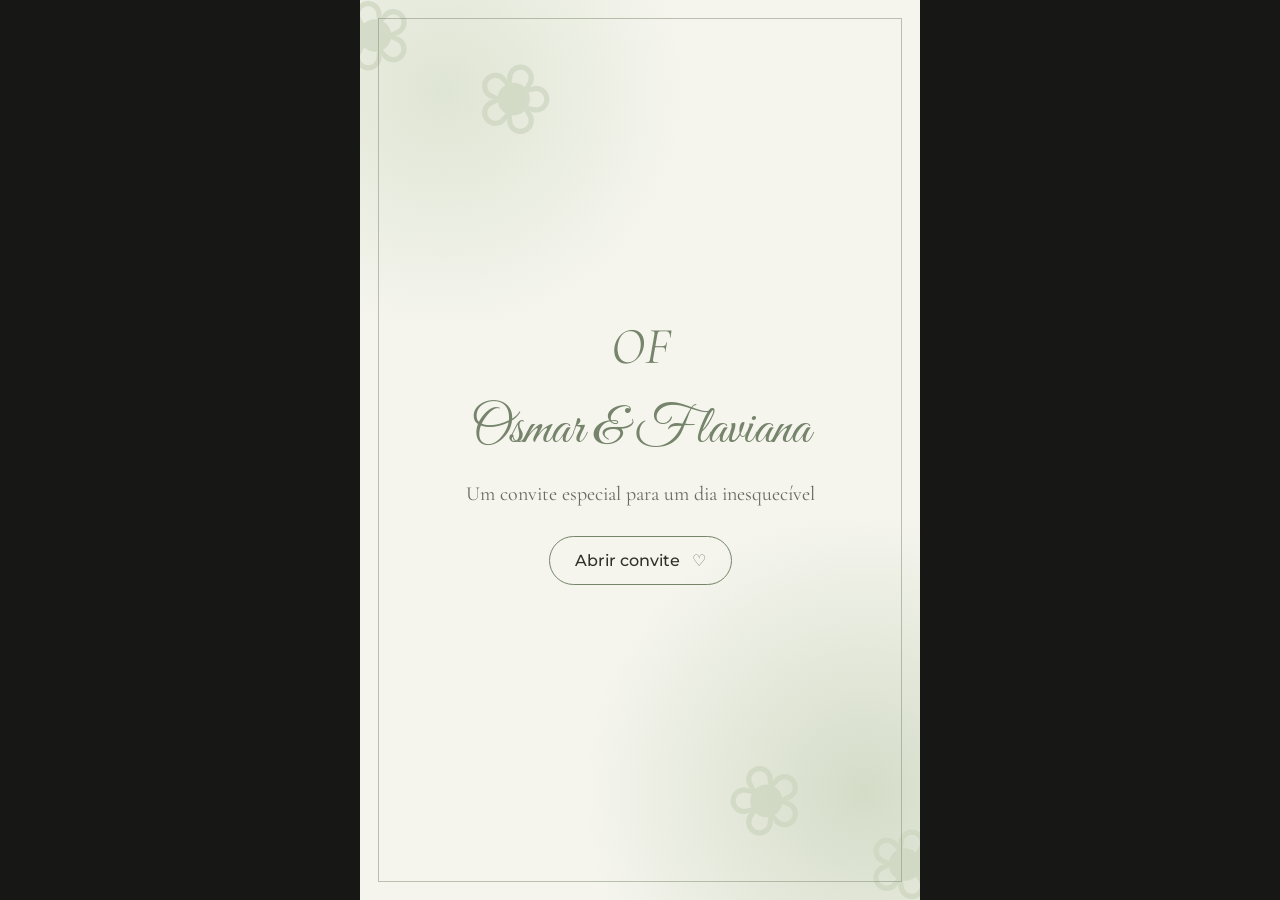
==== index.html @ 8fdf3452 "Add files via upload" ====
<!DOCTYPE html>
<html lang="pt-BR">
<head>
<meta charset="UTF-8">
<meta name="viewport" content="width=device-width, initial-scale=1.0, viewport-fit=cover">
<meta name="theme-color" content="#f4f4ed">
<title>Osmar & Flaviana | Convite</title>
<link rel="stylesheet" href="style.css">
</head>
<body>

<div class="intro-screen" id="intro">
  <div class="flowers top"></div>
  <div class="intro-inner">
    <div class="monogram">OF</div>
    <div class="script">Osmar & Flaviana</div>
    <p>Um convite especial para um dia inesquecível</p>
    <button onclick="abrirConvite()">Abrir convite <span>♡</span></button>
  </div>
  <div class="flowers bottom"></div>
</div>

<main id="convite" class="hidden">

  <section class="hero">
    <div class="petals" aria-hidden="true"></div>
    <div class="hero-content">
      <div class="monogram reveal">OF</div>
      <div class="verse reveal delay1">
        “E, acima de tudo, tenham amor,<br>
        pois o amor une perfeitamente todas as coisas.”
        <small>Colossenses 3:14</small>
      </div>
      <div class="rings reveal delay2">♡</div>
      <h1 class="script reveal delay2">Osmar <span>&</span> Flaviana</h1>
      <p class="hero-text reveal delay3">
        Com muita alegria, convidamos você para estar conosco
        no dia em que diremos sim a uma vida inteira juntos.
      </p>
      <div class="scroll-hint reveal delay4">deslize para continuar ↓</div>
    </div>
  </section>

  <section class="section date reveal-on-scroll">
    <span class="eyebrow">NOSSO GRANDE DIA</span>
    <div class="date-row">
      <div><small>sábado</small></div>
      <strong>24</strong>
      <div><small>outubro<br>2026</small></div>
    </div>
    <p class="time">17:00h</p>
    <div class="divider">✦</div>
  </section>

  <section class="section ceremony reveal-on-scroll">
    <span class="eyebrow">CERIMÔNIA</span>
    <h2>Um momento para guardar no coração</h2>
    <p class="place">Igreja Nossa Senhora de Fátima</p>
    <p>24 de outubro de 2026 · 17:00h</p>
    <a class="button" href="https://www.google.com/maps/search/?api=1&query=Igreja+Nossa+Senhora+de+Fátima" target="_blank">
      Abrir localização <span>↗</span>
    </a>
  </section>

  <section class="floral-break">
    <div class="floral-mark">❧ ❀ ❧</div>
  </section>

  <section class="section reception reveal-on-scroll">
    <span class="eyebrow">RECEPÇÃO</span>
    <h2>Depois da cerimônia,<br>vamos celebrar juntos.</h2>
    <p class="place">Rua A, 65 — Boa Vista TV</p>
    <p>Esperamos você para continuar essa celebração ao nosso lado.</p>
    <div class="note">Obs.: Cada um levar sua bebida alcoólica.</div>
  </section>

  <section class="section countdown-section reveal-on-scroll">
    <span class="eyebrow">FALTA POUCO</span>
    <h2>Contagem regressiva</h2>
    <div class="countdown">
      <div><strong id="dias">00</strong><span>dias</span></div>
      <div><strong id="horas">00</strong><span>horas</span></div>
      <div><strong id="minutos">00</strong><span>min</span></div>
      <div><strong id="segundos">00</strong><span>seg</span></div>
    </div>
  </section>

  <section class="section confirm reveal-on-scroll">
    <span class="eyebrow">CONFIRMAÇÃO</span>
    <h2>Sua presença<br>vai nos alegrar.</h2>
    <p>Confirme sua presença pelo WhatsApp.</p>
    <a class="button dark" href="https://wa.me/?text=Olá!%20Gostaria%20de%20confirmar%20minha%20presença%20no%20evento%20de%20Osmar%20e%20Flaviana." target="_blank">
      Confirmar presença <span>↗</span>
    </a>
  </section>

  <section class="final">
    <div class="flowers-small">❀</div>
    <span class="eyebrow">COM CARINHO</span>
    <h2 class="script">Osmar <span>&</span> Flaviana</h2>
    <p>24 de outubro de 2026</p>
    <div class="monogram">OF</div>
  </section>

  <footer>
    <small>Convite digital</small>
    <strong>Olivium Tecnologia</strong>
  </footer>

</main>

<script>
function abrirConvite() {
  document.getElementById("intro").classList.add("closing");
  setTimeout(() => {
    document.getElementById("intro").remove();
    document.getElementById("convite").classList.remove("hidden");
    document.querySelectorAll(".reveal").forEach((el, i) => {
      setTimeout(() => el.classList.add("active"), i * 100);
    });
  }, 700);
}

const dataEvento = new Date("2026-10-24T17:00:00-03:00").getTime();

function atualizarContagem() {
  let distancia = Math.max(0, dataEvento - Date.now());

  const dias = Math.floor(distancia / 86400000);
  distancia %= 86400000;
  const horas = Math.floor(distancia / 3600000);
  distancia %= 3600000;
  const minutos = Math.floor(distancia / 60000);
  distancia %= 60000;
  const segundos = Math.floor(distancia / 1000);

  document.getElementById("dias").textContent = String(dias).padStart(2, "0");
  document.getElementById("horas").textContent = String(horas).padStart(2, "0");
  document.getElementById("minutos").textContent = String(minutos).padStart(2, "0");
  document.getElementById("segundos").textContent = String(segundos).padStart(2, "0");
}
atualizarContagem();
setInterval(atualizarContagem, 1000);

const observer = new IntersectionObserver(entries => {
  entries.forEach(entry => {
    if (entry.isIntersecting) entry.target.classList.add("active");
  });
}, { threshold: 0.12 });

document.querySelectorAll(".reveal-on-scroll").forEach(el => observer.observe(el));
</script>
</body>
</html>
---- style.css ----
@import url('https://fonts.googleapis.com/css2?family=Cormorant+Garamond:wght@400;500;600&family=Great+Vibes&family=Montserrat:wght@400;500;600&display=swap');

:root {
  --paper:#f5f5ee;
  --paper2:#eef0e8;
  --ink:#2f3028;
  --muted:#686b60;
  --green:#75846a;
  --green2:#9ca98d;
  --line:#cfd4c5;
  --white:#fffef9;
}
* { box-sizing:border-box; }
html { scroll-behavior:smooth; }
body {
  margin:0;
  background:#171815;
  color:var(--ink);
  font-family:Montserrat,Arial,sans-serif;
}
button,a { font:inherit; }
button { cursor:pointer; }

.hidden { display:none; }

/* ABERTURA */
.intro-screen {
  position:fixed;
  inset:0;
  z-index:99;
  overflow:hidden;
  display:flex;
  align-items:center;
  justify-content:center;
  text-align:center;
  background:
    radial-gradient(circle at 15% 10%,#dfe5d4 0,transparent 26%),
    radial-gradient(circle at 90% 88%,#d4dcc8 0,transparent 30%),
    var(--paper);
}
.intro-screen:after {
  content:"";
  position:absolute;
  inset:18px;
  border:1px solid #87907888;
  pointer-events:none;
}
.intro-inner {
  position:relative;
  z-index:3;
  padding:35px 24px;
  max-width:520px;
}
.monogram {
  font-family:"Cormorant Garamond",serif;
  font-size:52px;
  font-style:italic;
  color:var(--green);
}
.script {
  font-family:"Great Vibes",cursive;
  font-weight:400;
}
.intro .script,
.intro-inner .script {
  font-size:54px;
  line-height:1;
  color:var(--green);
  margin:25px 0;
}
.intro-inner p {
  font-family:"Cormorant Garamond",serif;
  font-size:20px;
  color:var(--muted);
  margin:0 auto 30px;
}
.intro-inner button {
  border:1px solid var(--green);
  background:transparent;
  color:var(--ink);
  padding:14px 25px;
  border-radius:50px;
  font-weight:500;
}
.intro-inner button span { margin-left:8px; color:var(--green); }
.closing { animation:closeIntro .7s ease forwards; }
@keyframes closeIntro {
  to { opacity:0; transform:scale(1.04); }
}

/* flores decorativas feitas em CSS */
.flowers { position:absolute; width:220px; height:180px; opacity:.72; }
.flowers:before,.flowers:after {
  content:"❀";
  position:absolute;
  font-size:95px;
  color:#cdd6c0;
}
.flowers:before { left:0; top:0; transform:rotate(-18deg); }
.flowers:after { right:0; bottom:0; transform:rotate(18deg); }
.flowers.top { top:-25px; left:-25px; }
.flowers.bottom { bottom:-25px; right:-25px; transform:rotate(180deg); }

/* HERO */
.hero {
  min-height:100svh;
  position:relative;
  display:flex;
  align-items:flex-end;
  justify-content:center;
  text-align:center;
  overflow:hidden;
  background:
    radial-gradient(circle at 50% 15%,#ffffffdd,transparent 35%),
    linear-gradient(150deg,#e8eadf,#f7f7f0 50%,#dce2d3);
}
.hero:before,.hero:after {
  content:"❀";
  position:absolute;
  font-size:170px;
  color:#b9c5ac55;
  line-height:1;
}
.hero:before { top:-35px; left:-55px; transform:rotate(-20deg); }
.hero:after { bottom:15px; right:-60px; transform:rotate(35deg); }
.hero-content {
  width:100%;
  padding:70px 25px 80px;
  position:relative;
  z-index:2;
}
.hero .monogram { font-size:60px; }
.verse {
  max-width:410px;
  margin:25px auto;
  font-family:"Cormorant Garamond",serif;
  font-size:22px;
  line-height:1.3;
  font-style:italic;
}
.verse small {
  display:block;
  margin-top:12px;
  font-family:Montserrat,sans-serif;
  font-size:9px;
  letter-spacing:2px;
  font-style:normal;
}
.rings { color:var(--green); font-size:28px; margin:15px 0; }
.hero h1 {
  font-family:"Great Vibes",cursive;
  font-weight:400;
  font-size:70px;
  line-height:.85;
  margin:12px 0 25px;
  color:#69785e;
}
.hero h1 span,.final h2 span { font-family:"Cormorant Garamond"; font-style:italic; }
.hero-text {
  max-width:410px;
  margin:auto;
  font-family:"Cormorant Garamond",serif;
  font-size:21px;
  line-height:1.35;
}
.scroll-hint {
  margin-top:45px;
  font-size:8px;
  letter-spacing:2px;
  text-transform:uppercase;
  color:#777d70;
}

/* animações */
.reveal {
  opacity:0;
  transform:translateY(25px);
  transition:opacity .8s ease, transform .8s ease;
}
.reveal.active { opacity:1; transform:none; }
.delay1 { transition-delay:.15s; }
.delay2 { transition-delay:.3s; }
.delay3 { transition-delay:.45s; }
.delay4 { transition-delay:.6s; }
.reveal-on-scroll {
  opacity:0;
  transform:translateY(30px);
  transition:.8s ease;
}
.reveal-on-scroll.active { opacity:1; transform:none; }

/* SEÇÕES */
.section {
  max-width:560px;
  margin:auto;
  padding:90px 25px;
  text-align:center;
  background:var(--paper);
}
.eyebrow {
  display:block;
  font-size:9px;
  letter-spacing:3px;
  font-weight:600;
  color:var(--green);
}
.section h2 {
  font-family:"Cormorant Garamond",serif;
  font-size:46px;
  font-weight:500;
  line-height:.95;
  margin:23px 0;
}
.section p {
  color:var(--muted);
  font-size:13px;
  line-height:1.8;
}
.date {
  border-top:1px solid var(--line);
  border-bottom:1px solid var(--line);
}
.date-row {
  display:grid;
  grid-template-columns:1fr auto 1fr;
  align-items:center;
  gap:14px;
  margin-top:30px;
}
.date-row div {
  border-top:1px solid var(--line);
  border-bottom:1px solid var(--line);
  padding:9px 0;
}
.date-row small {
  font-family:"Cormorant Garamond",serif;
  font-size:20px;
}
.date-row strong {
  font-family:"Cormorant Garamond",serif;
  font-size:82px;
  line-height:.8;
  font-weight:500;
  color:var(--green);
}
.time {
  font-family:"Cormorant Garamond",serif;
  font-size:24px !important;
}
.divider { color:var(--green); margin-top:30px; }

.ceremony,.reception { background:var(--white); }
.place {
  font-family:"Cormorant Garamond",serif;
  font-size:25px !important;
  color:var(--ink) !important;
}
.button {
  display:inline-flex;
  align-items:center;
  justify-content:center;
  gap:10px;
  margin-top:25px;
  padding:14px 22px;
  border:1px solid var(--green);
  border-radius:50px;
  color:var(--ink);
  text-decoration:none;
  font-size:12px;
  font-weight:600;
}
.floral-break {
  height:230px;
  display:grid;
  place-items:center;
  background:
    radial-gradient(circle at 30% 30%,#dfe6d7,transparent 25%),
    radial-gradient(circle at 70% 70%,#d2dac9,transparent 25%),
    var(--paper2);
}
.floral-mark {
  color:var(--green);
  font-size:48px;
}
.note {
  margin:30px auto 0;
  padding:17px;
  border:1px solid var(--line);
  color:var(--muted);
  font-family:"Cormorant Garamond",serif;
  font-size:18px;
}
.countdown-section { background:#e9ede4; }
.countdown {
  display:grid;
  grid-template-columns:repeat(4,1fr);
  margin-top:35px;
}
.countdown div {
  border-left:1px solid var(--line);
}
.countdown div:first-child { border-left:0; }
.countdown strong {
  display:block;
  font-family:"Cormorant Garamond",serif;
  font-size:32px;
  font-weight:500;
  color:var(--green);
}
.countdown span {
  font-size:8px;
  text-transform:uppercase;
  letter-spacing:1px;
  color:var(--muted);
}
.confirm { background:#dfe5d8; }
.dark { background:var(--ink); color:white; border-color:var(--ink); }

.final {
  max-width:560px;
  margin:auto;
  padding:100px 25px;
  text-align:center;
  color:#fff;
  background:linear-gradient(150deg,#718068,#4f5e49);
}
.final .eyebrow { color:#dce4d5; }
.final h2 {
  font-size:65px;
  line-height:.85;
  margin:25px 0;
}
.final p { font-family:"Cormorant Garamond"; font-size:22px; }
.flowers-small { font-size:45px; opacity:.7; }
.final .monogram { color:#e1e7db; margin-top:35px; }

footer {
  max-width:560px;
  margin:auto;
  text-align:center;
  padding:35px 20px;
  background:#30382d;
  color:#fff;
}
footer small {
  display:block;
  font-size:8px;
  letter-spacing:2px;
  text-transform:uppercase;
  opacity:.6;
}
footer strong {
  display:block;
  margin-top:8px;
  font-family:"Cormorant Garamond";
  font-size:22px;
  font-weight:500;
}

@media (min-width:700px) {
  body { max-width:560px; margin:auto; box-shadow:0 0 60px #0004; }
  .intro-screen { max-width:560px; left:50%; right:auto; width:100%; transform:translateX(-50%); }
}
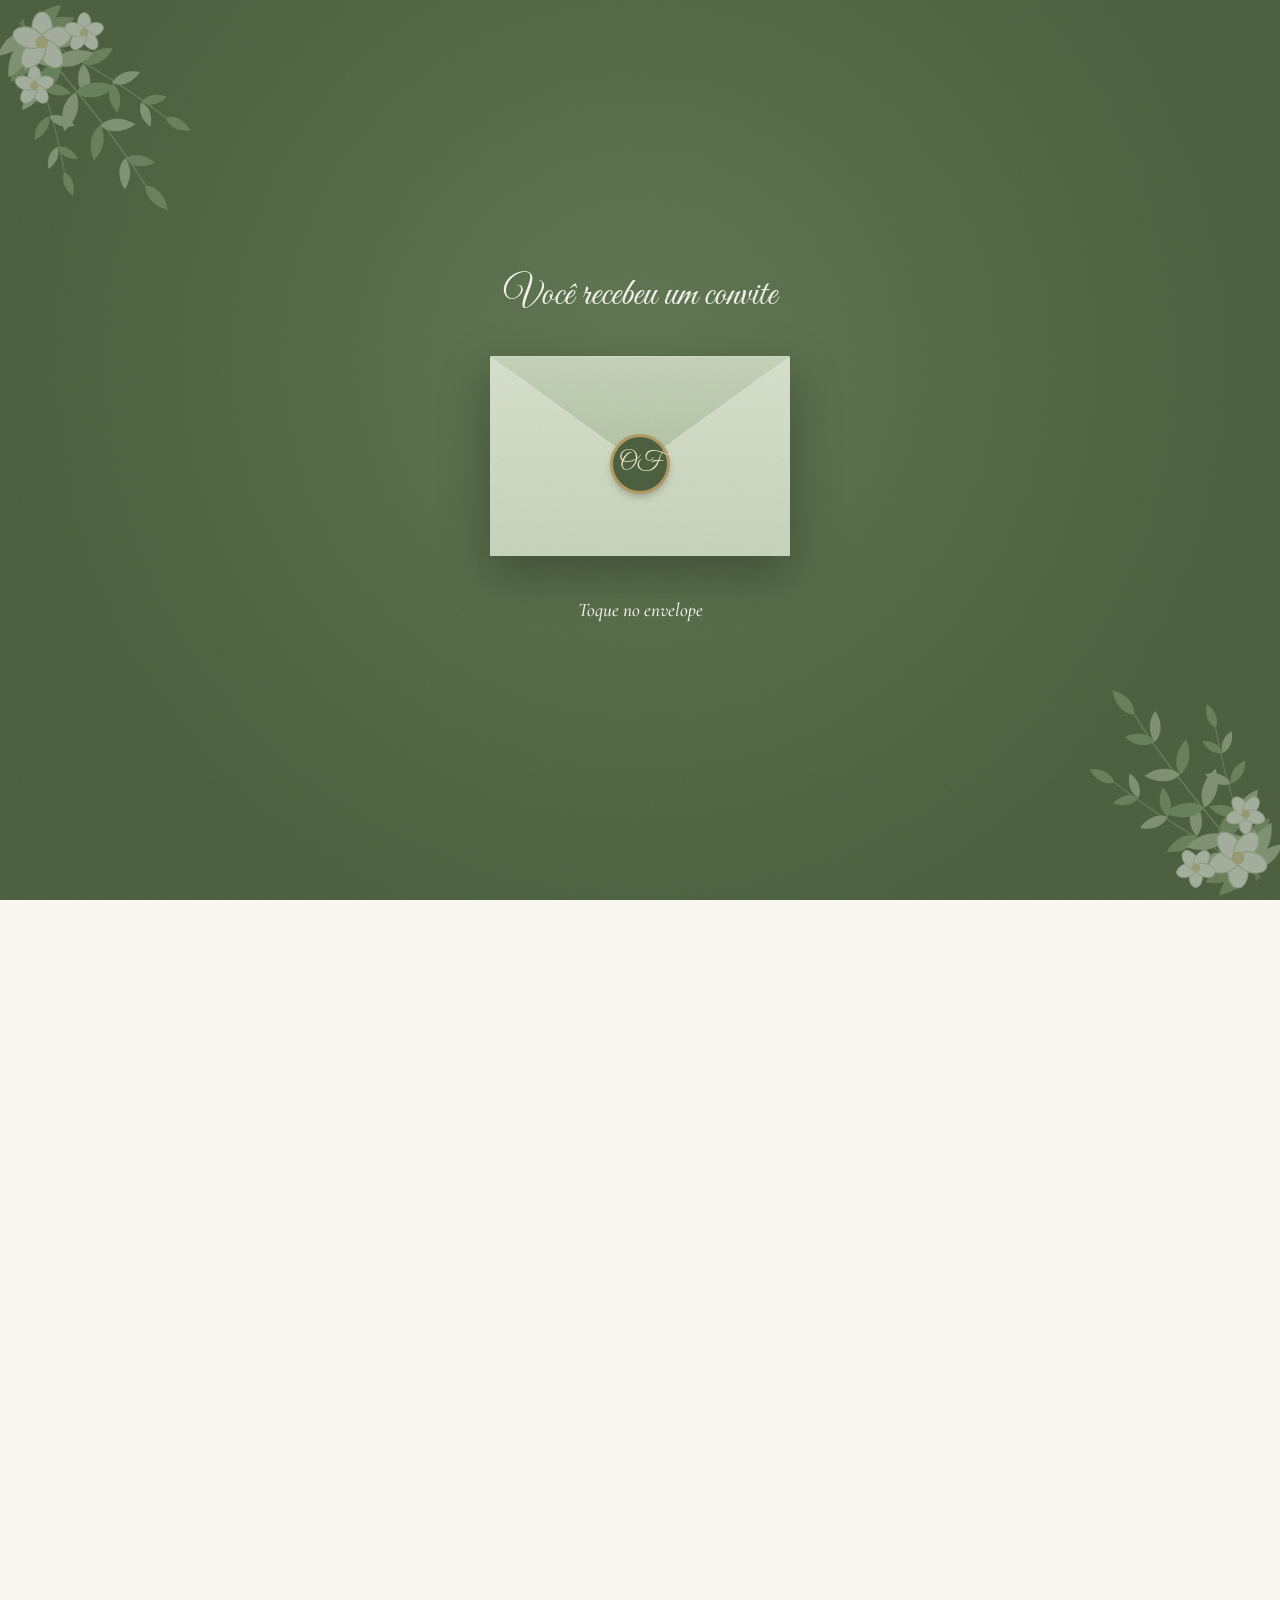
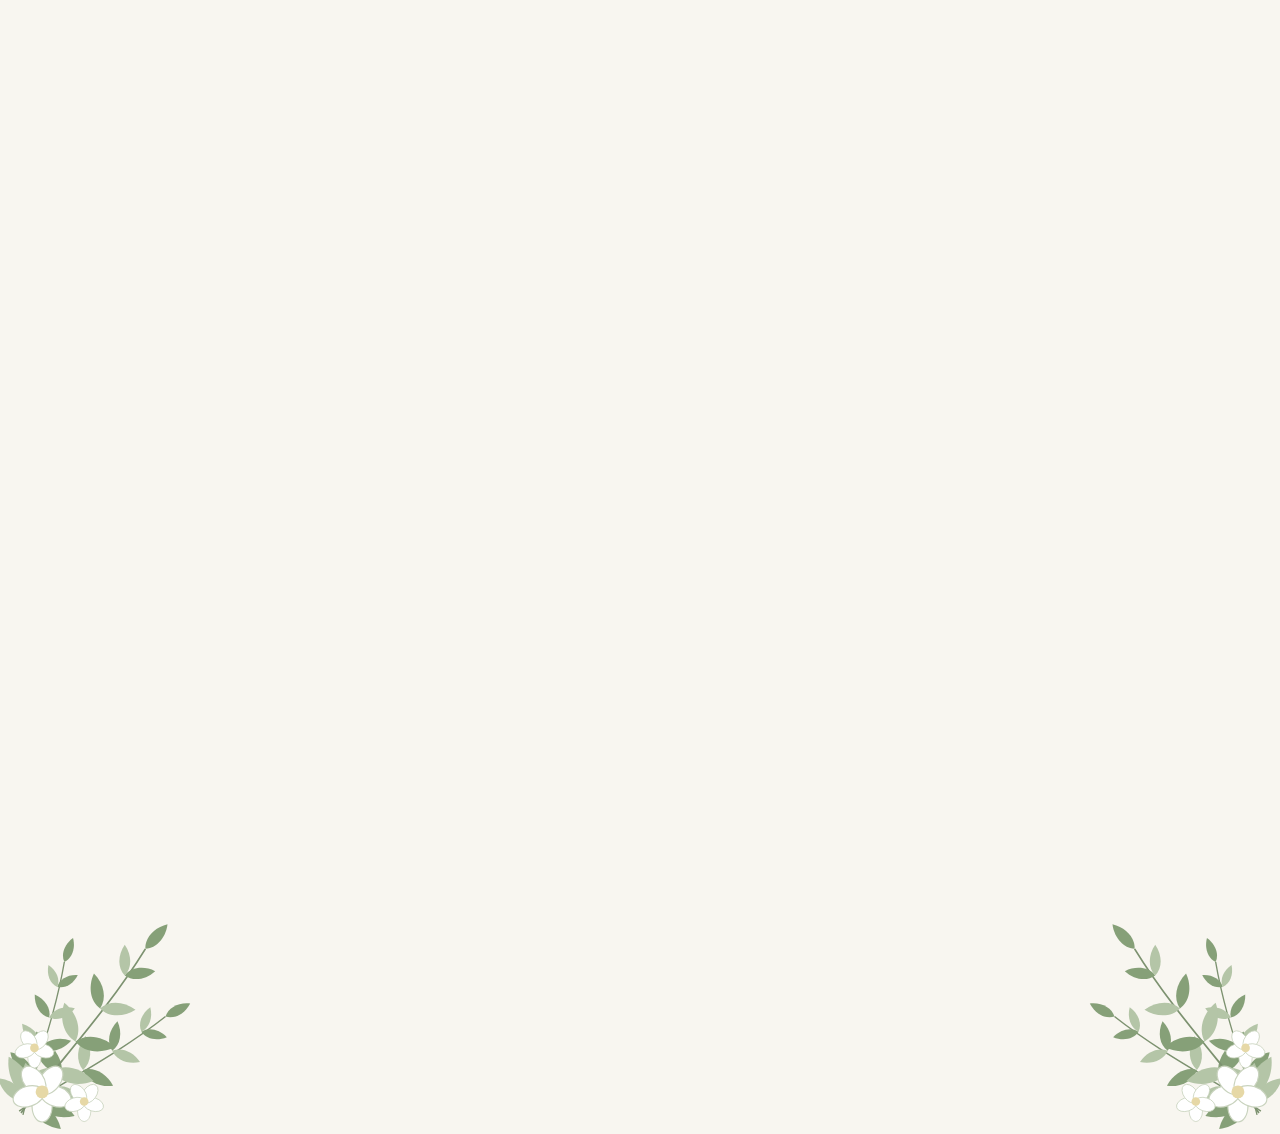
==== commit eb63ab3c: "Rename convite-osmar-flaviana.html to index.html" ====
--- a/index.html
+++ b/index.html
@@ -1,154 +1,286 @@
 <!DOCTYPE html>
 <html lang="pt-BR">
 <head>
-<meta charset="UTF-8">
-<meta name="viewport" content="width=device-width, initial-scale=1.0, viewport-fit=cover">
-<meta name="theme-color" content="#f4f4ed">
-<title>Osmar & Flaviana | Convite</title>
-<link rel="stylesheet" href="style.css">
+<meta charset="utf-8">
+<meta name="viewport" content="width=device-width, initial-scale=1, viewport-fit=cover">
+<meta name="theme-color" content="#4a5e3e">
+<title>Osmar &amp; Flaviana – 24 de outubro de 2026</title>
+<meta property="og:title" content="Osmar &amp; Flaviana – Convite de casamento">
+<meta property="og:description" content="Sábado, 24 de outubro de 2026, às 17:00h. Toque para abrir o convite.">
+<link rel="preconnect" href="https://fonts.googleapis.com">
+<link rel="preconnect" href="https://fonts.gstatic.com" crossorigin>
+<link href="https://fonts.googleapis.com/css2?family=Cormorant+Garamond:ital,wght@0,500;0,600;1,500&family=Great+Vibes&display=swap" rel="stylesheet">
+<style>
+:root{--paper:#f8f6f0;--ink:#2d3828;--olive:#4a5e3e;--sage:#9fb292;--mist:#e8eee1;--line:#cdd6c2;--soft:#66745c;--gold:#b39a62;--script:"Great Vibes","Snell Roundhand",cursive;--serif:"Cormorant Garamond",Georgia,serif}
+*{box-sizing:border-box;margin:0}
+html{-webkit-text-size-adjust:100%;background:var(--paper)}
+body{font:500 1.2rem/1.55 var(--serif);color:var(--ink);overflow-x:hidden}
+body.lock{overflow:hidden}
+body::before{content:"";position:fixed;inset:0;z-index:55;pointer-events:none;background:url("data:image/svg+xml,%3Csvg xmlns='http://www.w3.org/2000/svg' width='140' height='140'%3E%3Cfilter id='n'%3E%3CfeTurbulence type='fractalNoise' baseFrequency='.85' numOctaves='2' stitchTiles='stitch'/%3E%3CfeColorMatrix values='0 0 0 0 .25 0 0 0 0 .3 0 0 0 0 .2 0 0 0 .1 0'/%3E%3C/filter%3E%3Crect width='100%25' height='100%25' filter='url(%23n)'/%3E%3C/svg%3E")}
+:focus-visible{outline:2px solid var(--gold);outline-offset:3px}
+.a{fill:#86a078}.b{fill:#b4c5a7}
+
+/* Flores e folhagem */
+.fl{position:absolute;z-index:0;width:min(50vw,220px);aspect-ratio:1;pointer-events:none}
+.fl svg{display:block;width:100%;height:100%;transform-origin:0 0;animation:sway 8s ease-in-out infinite alternate}
+@keyframes sway{to{transform:rotate(2.2deg)}}
+.tl{top:0;left:0}.tr{top:0;right:0;transform:scaleX(-1)}.bl{bottom:0;left:0;transform:scaleY(-1)}.br{bottom:0;right:0;transform:scale(-1)}
+
+/* Envelope */
+#intro{position:fixed;inset:0;z-index:50;display:grid;place-content:center;justify-items:center;gap:40px;padding:24px;text-align:center;background:radial-gradient(circle at 50% 40%,#5f7552,var(--olive) 72%);color:var(--paper);transition:opacity 1s,visibility 1s}
+#intro.done{opacity:0;visibility:hidden}
+#intro .fl{opacity:.5}
+.hi{font:400 2.4rem/1.1 var(--script);position:relative}
+.hint{font-style:italic;position:relative;animation:pulse 2.4s ease-in-out infinite}
+@keyframes pulse{50%{opacity:.45}}
+#env{position:relative;width:min(300px,78vw);aspect-ratio:3/2;border:0;background:none;padding:0;color:inherit;cursor:pointer;perspective:900px;filter:drop-shadow(0 18px 24px rgba(0,0,0,.3));-webkit-tap-highlight-color:transparent}
+.l{position:absolute;display:block}
+.eb{inset:0;background:linear-gradient(#eef2e8,#dfe7d6);border-radius:4px}
+.ec{left:6%;right:6%;top:8%;bottom:8%;display:grid;place-items:center;background:var(--paper);color:var(--olive);font:400 1.9rem/1 var(--script);z-index:2;transition:transform .9s cubic-bezier(.3,.7,.2,1) .55s}
+.ef{inset:0;background:linear-gradient(#d9e2cf,#c9d5bd);clip-path:polygon(0 0,50% 54%,100% 0,100% 100%,0 100%);z-index:3}
+.efl{left:0;right:0;top:0;height:54%;background:linear-gradient(#c7d4bb,#b3c4a6);clip-path:polygon(0 0,100% 0,50% 100%);transform-origin:top;z-index:4;transition:transform .8s ease,z-index 0s .4s}
+.es{left:50%;top:54%;width:54px;height:54px;margin:-27px 0 0 -27px;display:grid;place-items:center;border-radius:50%;background:var(--olive);color:#f1e7c8;font:400 1.5rem/1 var(--script);box-shadow:0 0 0 3px var(--gold),0 4px 10px rgba(0,0,0,.35);z-index:5;transition:opacity .4s,transform .4s}
+#env.open .efl{transform:rotateX(180deg);z-index:1}
+#env.open .es{opacity:0;transform:scale(.4)}
+#env.open .ec{transform:translateY(-62%)}
+
+/* Convite */
+main{position:relative;overflow:hidden;display:flex;flex-direction:column;align-items:center;gap:60px;padding:calc(72px + env(safe-area-inset-top)) 24px calc(200px + env(safe-area-inset-bottom));text-align:center}
+main>*:not(.fl){position:relative;z-index:1;width:100%;max-width:440px}
+.hero{display:grid;justify-items:center;gap:26px}
+.arch{position:relative;width:min(250px,68vw);aspect-ratio:4/5}
+.arch::after{content:"";position:absolute;inset:-10px;border:1px solid var(--gold);border-radius:999px 999px 22px 22px;pointer-events:none}
+.ph{position:absolute;inset:0;overflow:hidden;border-radius:999px 999px 14px 14px;background:var(--mist);box-shadow:0 14px 34px rgba(60,80,50,.25)}
+.ph b{position:absolute;inset:0;display:grid;place-items:center;font:400 4.2rem var(--script);color:var(--sage)}
+.ph img{position:absolute;inset:0;width:100%;height:100%;object-fit:cover;animation:zoom 16s ease-in-out infinite alternate}
+@keyframes zoom{to{transform:scale(1.07)}}
+h1{font:400 clamp(3.6rem,18vw,4.8rem)/1.05 var(--script);color:var(--olive)}
+h1 i{display:block;font-size:.5em;color:var(--gold)}
+.w{display:block;clip-path:inset(-25% 100% -25% 0);transition:clip-path 1.5s cubic-bezier(.5,0,.2,1) var(--d2,0s)}
+.in .w{clip-path:inset(-25% -6%)}
+.orn{display:flex;align-items:center;justify-content:center;gap:12px;width:100%}
+.orn::before,.orn::after{content:"";flex:1;max-width:80px;height:1px;background:linear-gradient(90deg,transparent,var(--gold))}
+.orn::after{transform:scaleX(-1)}
+.orn svg{width:54px;fill:none;stroke:var(--gold);stroke-width:1.4}
+h2{font:400 2.2rem/1.1 var(--script);color:var(--olive)}
+.verse{font-style:italic;font-size:1.32rem}
+.verse cite{display:block;margin-top:10px;font-size:1rem;font-style:normal;color:var(--soft)}
+.dt{display:grid;justify-items:center;gap:22px}
+.date{display:grid;gap:12px;width:100%;padding:84px 36px 34px;border:1px solid var(--gold);border-radius:999px 999px 18px 18px;background:rgba(255,255,255,.55)}
+.row{display:grid;grid-template-columns:1fr auto 1fr;align-items:center;gap:14px}
+.row span{padding:6px 0;border-block:1px solid var(--line)}
+.row strong{font:500 4.8rem/1 var(--serif);color:var(--olive)}
+.cd{display:grid;gap:14px;justify-items:center}
+.cd div{display:grid;grid-template-columns:repeat(4,1fr);gap:10px;width:100%}
+.cd p{padding:18px 0 10px;border:1px solid var(--line);border-radius:60px 60px 10px 10px;background:rgba(255,255,255,.6)}
+.cd b{display:block;font:500 2.1rem/1 var(--serif);color:var(--olive);font-variant-numeric:tabular-nums}
+.cd small{font-size:.9rem;color:var(--soft)}
+.loc{display:grid;gap:18px}
+.card{display:grid;justify-items:center;gap:4px;padding:26px 20px 22px;border:1px solid var(--line);border-radius:14px;background:rgba(255,255,255,.55)}
+.card .btn{margin-top:14px}
+.obs{padding:12px 18px;border:1px dashed var(--gold);border-radius:999px;font-style:italic;color:var(--soft);font-size:1.05rem}
+.btn{display:inline-block;padding:14px 30px;border:1px solid var(--olive);border-radius:999px;background:var(--olive);color:var(--paper);font:600 1.05rem var(--serif);letter-spacing:.02em;text-decoration:none;cursor:pointer;transition:transform .2s}
+.btn.ghost{background:none;color:var(--olive)}
+.btn:active{transform:scale(.97)}
+.rsvp{display:grid;gap:18px;justify-items:center}
+.rsvp label,.pes{display:grid;gap:6px;width:100%;text-align:left;font-size:1rem;color:var(--soft)}
+.rsvp input{width:100%;padding:12px 16px;border:1px solid var(--line);border-radius:12px;background:#fff;font:500 1.1rem var(--serif);color:var(--ink)}
+.qtd{display:flex;align-items:center;justify-content:center;gap:22px}
+.qtd button{width:44px;height:44px;border:1px solid var(--olive);border-radius:50%;background:none;color:var(--olive);font:500 1.5rem/1 var(--serif);cursor:pointer}
+.qtd output{min-width:2ch;font-size:1.8rem;color:var(--olive);text-align:center}
+.fim{font:400 2.6rem/1.1 var(--script);color:var(--olive)}
+.fim small{display:block;margin-top:6px;font:500 .95rem var(--serif);color:var(--soft)}
+.mus{position:fixed;top:calc(14px + env(safe-area-inset-top));right:14px;z-index:30;width:44px;height:44px;border:1px solid var(--gold);border-radius:50%;background:rgba(248,246,240,.9);color:var(--olive);font-size:1.3rem;cursor:pointer}
+.mus:not(.on){opacity:.55;text-decoration:line-through}
+
+/* Movimento */
+.r{opacity:0;transform:translateY(16px);transition:opacity .9s ease var(--d,0s),transform .9s ease var(--d,0s)}
+.r.in{opacity:1;transform:none}
+.petals{position:fixed;inset:0;overflow:hidden;pointer-events:none;z-index:20}
+.petals i{position:absolute;top:-30px;background:var(--c);border-radius:0 100% 0 100%;opacity:0;animation:fall var(--t) linear var(--w) infinite}
+@keyframes fall{0%{transform:translate(0,0) rotate(0);opacity:0}8%{opacity:.75}100%{transform:translate(var(--x),calc(100vh + 40px)) rotate(420deg);opacity:.35}}
+@media (prefers-reduced-motion:reduce){.petals{display:none}.fl svg,.ph img,.hint{animation:none}.r{opacity:1;transform:none;transition:none}.w{clip-path:none;transition:none}}
+</style>
 </head>
-<body>
-
-<div class="intro-screen" id="intro">
-  <div class="flowers top"></div>
-  <div class="intro-inner">
-    <div class="monogram">OF</div>
-    <div class="script">Osmar & Flaviana</div>
-    <p>Um convite especial para um dia inesquecível</p>
-    <button onclick="abrirConvite()">Abrir convite <span>♡</span></button>
-  </div>
-  <div class="flowers bottom"></div>
+<body class="lock">
+
+<svg width="0" height="0" style="position:absolute" aria-hidden="true">
+<defs>
+<path id="fo" d="M0 0C-9-9-9-25 0-38 9-25 9-9 0 0Z"/>
+<g id="ramo">
+<path d="M0 0C5-45 3-105 14-165" fill="none" stroke="#7d9270" stroke-width="1.4"/>
+<use href="#fo" class="a" transform="translate(2 -14) rotate(-70)"/>
+<use href="#fo" class="b" transform="translate(2 -14) rotate(70)"/>
+<use href="#fo" class="b" transform="translate(4 -42) rotate(-62) scale(.9)"/>
+<use href="#fo" class="a" transform="translate(4 -42) rotate(64) scale(.9)"/>
+<use href="#fo" class="a" transform="translate(6 -72) rotate(-56) scale(.85)"/>
+<use href="#fo" class="b" transform="translate(6 -72) rotate(58) scale(.85)"/>
+<use href="#fo" class="b" transform="translate(9 -105) rotate(-50) scale(.75)"/>
+<use href="#fo" class="a" transform="translate(9 -105) rotate(52) scale(.75)"/>
+<use href="#fo" class="a" transform="translate(12 -138) rotate(-40) scale(.65)"/>
+<use href="#fo" class="b" transform="translate(12 -138) rotate(42) scale(.65)"/>
+<use href="#fo" class="a" transform="translate(14 -165) scale(.7)"/>
+</g>
+<g id="flor">
+<g fill="#fff" stroke="#c9d3be" stroke-width=".8"><ellipse cy="-10" rx="7" ry="11"/><ellipse cy="-10" rx="7" ry="11" transform="rotate(72)"/><ellipse cy="-10" rx="7" ry="11" transform="rotate(144)"/><ellipse cy="-10" rx="7" ry="11" transform="rotate(216)"/><ellipse cy="-10" rx="7" ry="11" transform="rotate(288)"/></g>
+<circle r="4.5" fill="#e6d8a6"/>
+</g>
+<symbol id="cacho" viewBox="-10 -10 230 230">
+<use href="#ramo" transform="translate(14 10) rotate(160)"/>
+<use href="#ramo" transform="translate(10 14) rotate(118) scale(1.1)"/>
+<use href="#ramo" transform="translate(12 12) rotate(138) scale(1.3)"/>
+<use href="#flor" transform="translate(34 34) scale(1.5)"/>
+<use href="#flor" transform="translate(78 24)"/>
+<use href="#flor" transform="translate(26 80)"/>
+</symbol>
+</defs>
+</svg>
+
+<div id="intro">
+  <div class="fl tl"><svg><use href="#cacho"/></svg></div>
+  <div class="fl br"><svg><use href="#cacho"/></svg></div>
+  <p class="hi">Você recebeu um convite</p>
+  <button id="env" type="button" aria-label="Abrir convite">
+    <span class="l eb"></span>
+    <span class="l ec">Osmar &amp; Flaviana</span>
+    <span class="l ef"></span>
+    <span class="l efl"></span>
+    <span class="l es">OF</span>
+  </button>
+  <p class="hint">Toque no envelope</p>
 </div>
 
-<main id="convite" class="hidden">
+<div class="petals" aria-hidden="true"></div>
+<button class="mus" id="mus" type="button" hidden aria-label="Música">♪</button>
+<audio id="aud" src="musica.mp3" loop preload="none"></audio>
+
+<main>
+  <div class="fl tl"><svg><use href="#cacho"/></svg></div>
+  <div class="fl tr"><svg><use href="#cacho"/></svg></div>
+  <div class="fl bl"><svg><use href="#cacho"/></svg></div>
+  <div class="fl br"><svg><use href="#cacho"/></svg></div>
 
   <section class="hero">
-    <div class="petals" aria-hidden="true"></div>
-    <div class="hero-content">
-      <div class="monogram reveal">OF</div>
-      <div class="verse reveal delay1">
-        “E, acima de tudo, tenham amor,<br>
-        pois o amor une perfeitamente todas as coisas.”
-        <small>Colossenses 3:14</small>
-      </div>
-      <div class="rings reveal delay2">♡</div>
-      <h1 class="script reveal delay2">Osmar <span>&</span> Flaviana</h1>
-      <p class="hero-text reveal delay3">
-        Com muita alegria, convidamos você para estar conosco
-        no dia em que diremos sim a uma vida inteira juntos.
-      </p>
-      <div class="scroll-hint reveal delay4">deslize para continuar ↓</div>
+    <div class="arch r"><div class="ph"><b>OF</b><img src="foto.jpg" alt="Osmar e Flaviana" onerror="this.remove()"></div></div>
+    <h1 class="r"><span class="w" style="--d2:.9s">Osmar</span><i>&amp;</i><span class="w" style="--d2:2s">Flaviana</span></h1>
+    <div class="orn r"><svg viewBox="0 0 54 22"><circle cx="21" cy="11" r="9"/><circle cx="33" cy="11" r="9"/></svg></div>
+    <p class="r">Com muita alegria, convidamos você para estar conosco no dia em que diremos sim a uma vida inteira juntos.</p>
+  </section>
+
+  <blockquote class="verse r">“E, acima de tudo, tenham amor, pois o amor une perfeitamente todas as coisas.”<cite>Colossenses 3:14</cite></blockquote>
+
+  <section class="dt r">
+    <div class="date">
+      <span>Sábado</span>
+      <div class="row"><span>outubro</span><strong>24</strong><span>2026</span></div>
+      <span>17:00h</span>
     </div>
-  </section>
-
-  <section class="section date reveal-on-scroll">
-    <span class="eyebrow">NOSSO GRANDE DIA</span>
-    <div class="date-row">
-      <div><small>sábado</small></div>
-      <strong>24</strong>
-      <div><small>outubro<br>2026</small></div>
+    <a class="btn ghost" id="cal" target="_blank" rel="noopener">Salvar na agenda</a>
+  </section>
+
+  <section class="cd r">
+    <span id="cdmsg">Faltam</span>
+    <div>
+      <p><b id="d">00</b><small>dias</small></p>
+      <p><b id="h">00</b><small>horas</small></p>
+      <p><b id="m">00</b><small>min</small></p>
+      <p><b id="s">00</b><small>seg</small></p>
     </div>
-    <p class="time">17:00h</p>
-    <div class="divider">✦</div>
-  </section>
-
-  <section class="section ceremony reveal-on-scroll">
-    <span class="eyebrow">CERIMÔNIA</span>
-    <h2>Um momento para guardar no coração</h2>
-    <p class="place">Igreja Nossa Senhora de Fátima</p>
-    <p>24 de outubro de 2026 · 17:00h</p>
-    <a class="button" href="https://www.google.com/maps/search/?api=1&query=Igreja+Nossa+Senhora+de+Fátima" target="_blank">
-      Abrir localização <span>↗</span>
-    </a>
-  </section>
-
-  <section class="floral-break">
-    <div class="floral-mark">❧ ❀ ❧</div>
-  </section>
-
-  <section class="section reception reveal-on-scroll">
-    <span class="eyebrow">RECEPÇÃO</span>
-    <h2>Depois da cerimônia,<br>vamos celebrar juntos.</h2>
-    <p class="place">Rua A, 65 — Boa Vista TV</p>
-    <p>Esperamos você para continuar essa celebração ao nosso lado.</p>
-    <div class="note">Obs.: Cada um levar sua bebida alcoólica.</div>
-  </section>
-
-  <section class="section countdown-section reveal-on-scroll">
-    <span class="eyebrow">FALTA POUCO</span>
-    <h2>Contagem regressiva</h2>
-    <div class="countdown">
-      <div><strong id="dias">00</strong><span>dias</span></div>
-      <div><strong id="horas">00</strong><span>horas</span></div>
-      <div><strong id="minutos">00</strong><span>min</span></div>
-      <div><strong id="segundos">00</strong><span>seg</span></div>
-    </div>
-  </section>
-
-  <section class="section confirm reveal-on-scroll">
-    <span class="eyebrow">CONFIRMAÇÃO</span>
-    <h2>Sua presença<br>vai nos alegrar.</h2>
-    <p>Confirme sua presença pelo WhatsApp.</p>
-    <a class="button dark" href="https://wa.me/?text=Olá!%20Gostaria%20de%20confirmar%20minha%20presença%20no%20evento%20de%20Osmar%20e%20Flaviana." target="_blank">
-      Confirmar presença <span>↗</span>
-    </a>
-  </section>
-
-  <section class="final">
-    <div class="flowers-small">❀</div>
-    <span class="eyebrow">COM CARINHO</span>
-    <h2 class="script">Osmar <span>&</span> Flaviana</h2>
-    <p>24 de outubro de 2026</p>
-    <div class="monogram">OF</div>
-  </section>
-
-  <footer>
-    <small>Convite digital</small>
-    <strong>Olivium Tecnologia</strong>
-  </footer>
-
+  </section>
+
+  <section class="loc r">
+    <div class="card"><h2>Igreja</h2><span>Igreja Nossa Senhora de Fátima</span><a class="btn ghost" id="m1" target="_blank" rel="noopener">Como chegar</a></div>
+    <div class="card"><h2>Recepção</h2><span>Rua A, 65 – Boa Vista IV</span><a class="btn ghost" id="m2" target="_blank" rel="noopener">Como chegar</a></div>
+    <p class="obs">Obs: cada um leva sua bebida alcoólica.</p>
+  </section>
+
+  <section class="rsvp r">
+    <h2>Confirme sua presença</h2>
+    <label>Seu nome<input id="nome" autocomplete="name" placeholder="Nome completo"></label>
+    <div class="pes">Quantas pessoas<div class="qtd"><button type="button" id="menos" aria-label="Menos uma pessoa">−</button><output id="qt">1</output><button type="button" id="mais" aria-label="Mais uma pessoa">+</button></div></div>
+    <a class="btn" id="zap" target="_blank" rel="noopener">Confirmar presença</a>
+  </section>
+
+  <footer class="fim r">Osmar &amp; Flaviana<small>24 de outubro de 2026</small></footer>
 </main>
 
 <script>
-function abrirConvite() {
-  document.getElementById("intro").classList.add("closing");
+/* Preencha o que não foi informado (ficou entre colchetes) */
+const C = {
+  data: "2026-10-24T17:00:00-03:00",
+  cidade: "[cidade]",
+  whatsapp: "[número]"   // só números com DDI e DDD, ex.: 5534999999999
+};
+
+const $ = s => document.querySelector(s), enc = encodeURIComponent;
+const maps = q => "https://www.google.com/maps/search/?api=1&query=" + enc(q);
+$("#m1").href = maps("Igreja Nossa Senhora de Fátima, " + C.cidade);
+$("#m2").href = maps("Rua A, 65, Boa Vista IV, " + C.cidade);
+
+/* Salvar na agenda */
+const ini = new Date(C.data), fimEv = new Date(+ini + 3 * 36e5), z = d => d.toISOString().replace(/[-:]|\.\d{3}/g, "");
+$("#cal").href = "https://calendar.google.com/calendar/render?action=TEMPLATE&text=" + enc("Casamento Osmar & Flaviana") + "&dates=" + z(ini) + "/" + z(fimEv) + "&location=" + enc("Igreja Nossa Senhora de Fátima, " + C.cidade);
+
+/* Confirmação pelo WhatsApp */
+let n = 1;
+function zap() {
+  $("#qt").textContent = n;
+  $("#zap").href = "https://wa.me/" + C.whatsapp.replace(/\D/g, "") + "?text=" + enc("Confirmo minha presença.\nNome: " + $("#nome").value.trim() + "\nPessoas: " + n);
+}
+$("#mais").onclick = () => { n = Math.min(10, n + 1); zap(); };
+$("#menos").onclick = () => { n = Math.max(1, n - 1); zap(); };
+$("#nome").oninput = zap;
+$("#zap").onclick = e => { if (!$("#nome").value.trim()) { e.preventDefault(); $("#nome").focus(); } };
+zap();
+
+/* Contagem regressiva */
+function tick() {
+  const s = Math.max(0, Math.floor((+ini - Date.now()) / 1000));
+  const v = [Math.floor(s / 86400), Math.floor(s % 86400 / 3600), Math.floor(s % 3600 / 60), s % 60];
+  ["d", "h", "m", "s"].forEach((k, i) => $("#" + k).textContent = String(v[i]).padStart(2, "0"));
+  if (s === 0) $("#cdmsg").textContent = "O grande dia chegou!";
+}
+tick(); setInterval(tick, 1000);
+
+/* Música (opcional: coloque musica.mp3 na mesma pasta) */
+const aud = $("#aud"), mus = $("#mus");
+mus.onclick = () => aud.paused ? aud.play() : aud.pause();
+aud.onplay = () => { mus.hidden = false; mus.classList.add("on"); };
+aud.onpause = () => mus.classList.remove("on");
+
+/* Folhas caindo */
+function folhas() {
+  const w = $(".petals"), cor = ["#a8b89c", "#c4d1b8", "#8fa384", "#d8e1cf"];
+  for (let i = 0; i < 16; i++) {
+    const l = document.createElement("i");
+    l.style.cssText = `left:${Math.random() * 100}%;width:${8 + Math.random() * 8}px;height:${12 + Math.random() * 10}px;--x:${Math.random() * 120 - 60}px;--t:${9 + Math.random() * 8}s;--w:${Math.random() * 8}s;--c:${cor[i % 4]}`;
+    w.appendChild(l);
+  }
+}
+
+/* Revelar conteúdo */
+function revelar() {
+  const dl = [0.3, 0.5, 3, 3.2];
+  document.querySelectorAll(".hero .r").forEach((e, i) => e.style.setProperty("--d", dl[i] + "s"));
+  const io = new IntersectionObserver(es => es.forEach(x => {
+    if (x.isIntersecting) { x.target.classList.add("in"); io.unobserve(x.target); }
+  }), { threshold: 0.2 });
+  document.querySelectorAll(".r").forEach(e => io.observe(e));
+  folhas();
+}
+
+/* Abrir o envelope */
+const env = $("#env");
+env.addEventListener("click", () => {
+  if (env.classList.contains("open")) return;
+  env.classList.add("open");
+  Promise.resolve(aud.play()).catch(() => {});
   setTimeout(() => {
-    document.getElementById("intro").remove();
-    document.getElementById("convite").classList.remove("hidden");
-    document.querySelectorAll(".reveal").forEach((el, i) => {
-      setTimeout(() => el.classList.add("active"), i * 100);
-    });
-  }, 700);
-}
-
-const dataEvento = new Date("2026-10-24T17:00:00-03:00").getTime();
-
-function atualizarContagem() {
-  let distancia = Math.max(0, dataEvento - Date.now());
-
-  const dias = Math.floor(distancia / 86400000);
-  distancia %= 86400000;
-  const horas = Math.floor(distancia / 3600000);
-  distancia %= 3600000;
-  const minutos = Math.floor(distancia / 60000);
-  distancia %= 60000;
-  const segundos = Math.floor(distancia / 1000);
-
-  document.getElementById("dias").textContent = String(dias).padStart(2, "0");
-  document.getElementById("horas").textContent = String(horas).padStart(2, "0");
-  document.getElementById("minutos").textContent = String(minutos).padStart(2, "0");
-  document.getElementById("segundos").textContent = String(segundos).padStart(2, "0");
-}
-atualizarContagem();
-setInterval(atualizarContagem, 1000);
-
-const observer = new IntersectionObserver(entries => {
-  entries.forEach(entry => {
-    if (entry.isIntersecting) entry.target.classList.add("active");
-  });
-}, { threshold: 0.12 });
-
-document.querySelectorAll(".reveal-on-scroll").forEach(el => observer.observe(el));
+    $("#intro").classList.add("done");
+    document.body.classList.remove("lock");
+    revelar();
+  }, 1900);
+});
 </script>
 </body>
-</html>+</html>
